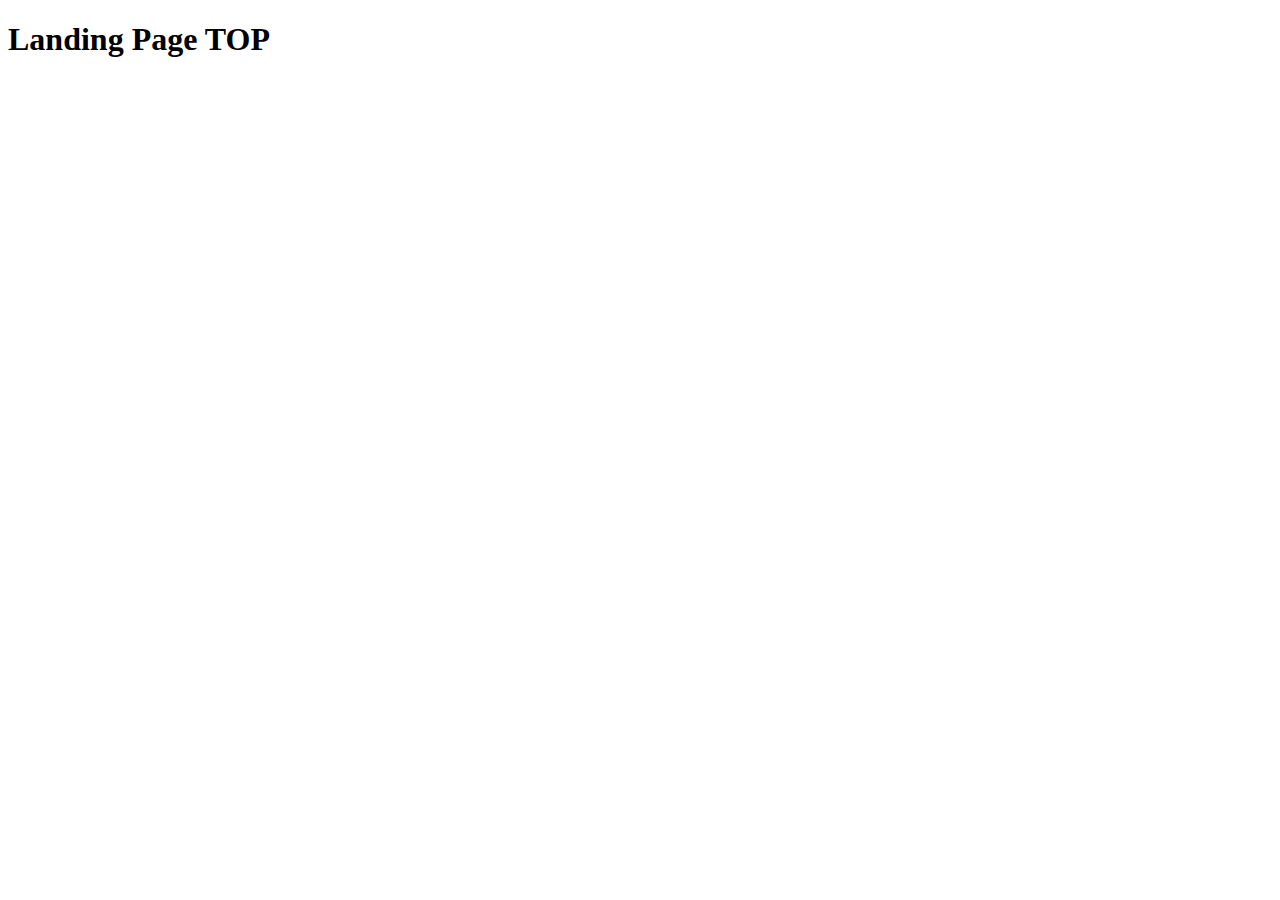
==== index.html @ 0052489e "Create html and css to the project" ====
<!DOCTYPE html>
<html lang="en">
<head>
  <meta charset="UTF-8">
  <meta name="viewport" content="width=device-width, initial-scale=1.0">
  <title>Landing Page TOP</title>
  <link rel="stylesheet" href="styles.css">
</head>
<body>
  <h1>Landing Page TOP</h1>
</body>
</html>
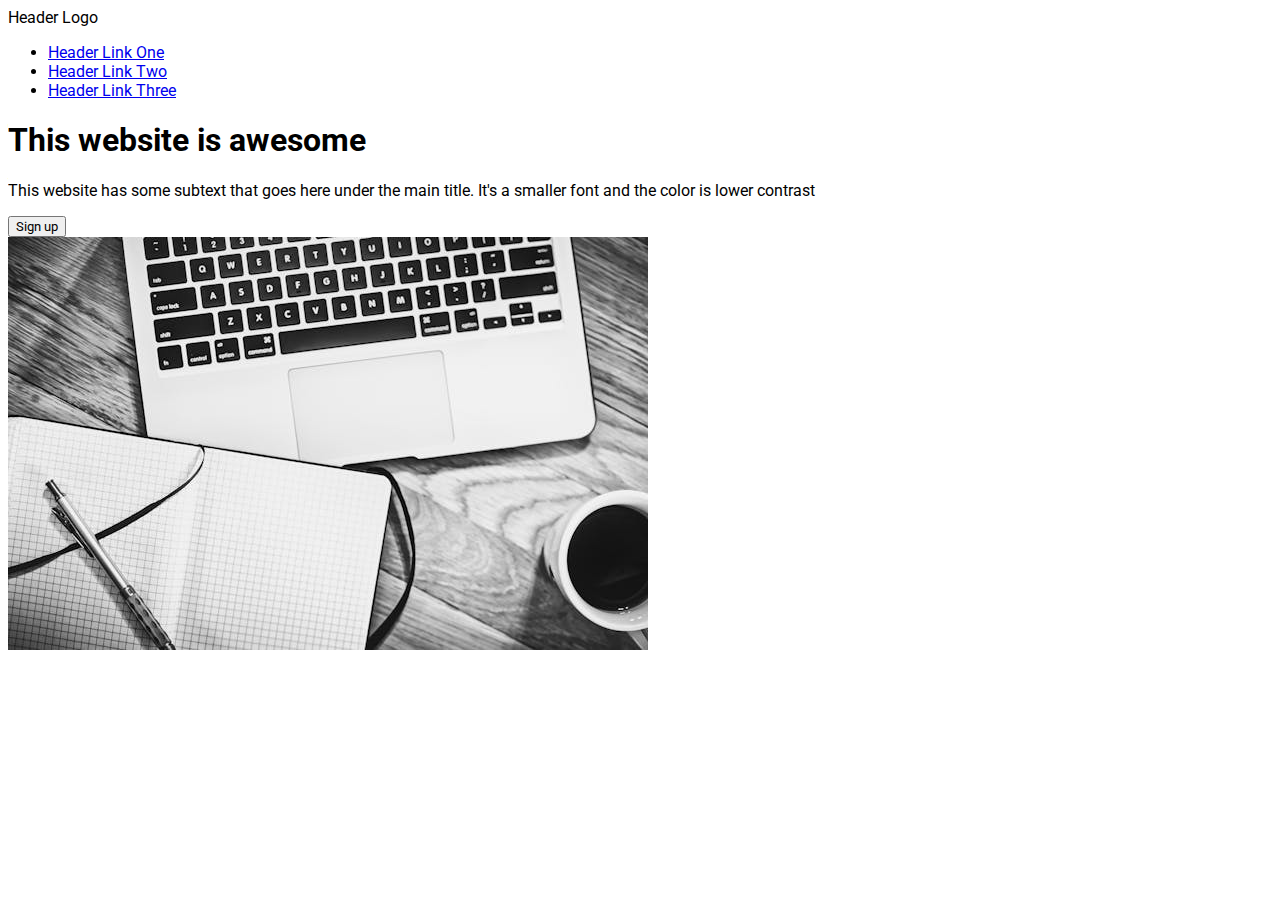
==== commit 58885706: "added navbar containing, logo and links, and in the header with h1, p, button and an image. Also, ad" ====
--- a/index.html
+++ b/index.html
@@ -1,12 +1,42 @@
 <!DOCTYPE html>
 <html lang="en">
 <head>
+  <link rel="preconnect" href="https://fonts.googleapis.com">
+  <link rel="preconnect" href="https://fonts.gstatic.com" crossorigin>
+  <link href="https://fonts.googleapis.com/css2?family=Roboto:ital,wght@0,100;0,300;0,400;0,500;0,700;0,900;1,100;1,300;1,400;1,500;1,700;1,900&family=Source+Code+Pro:ital,wght@0,200..900;1,200..900&display=swap" rel="stylesheet">
   <meta charset="UTF-8">
   <meta name="viewport" content="width=device-width, initial-scale=1.0">
   <title>Landing Page TOP</title>
   <link rel="stylesheet" href="styles.css">
 </head>
 <body>
-  <h1>Landing Page TOP</h1>
+  <nav class="navbar">
+    <div class="container">
+      <div class="logo">Header Logo</div>
+      <ul class="nav">
+        <li>
+          <a href="#">Header Link One</a>
+        </li>
+        <li>
+          <a href="#">Header Link Two</a>
+        </li>
+        <li>
+          <a href="#">Header Link Three</a>
+        </li>
+      </ul>
+    </div>
+  </nav>
+
+  <header class="header">
+    <div class="container">
+      <div>
+        <h1>This website is awesome</h1>
+        <p>This website has some subtext that goes here under the main title. It's a smaller font and the color is lower contrast</p>
+        <button>Sign up</button>
+      </div>
+
+      <img src="./img/pexels-pixabay-265152 small.jpg" alt="study-session">
+    </div>
+  </header>
 </body>
 </html>--- a/styles.css
+++ b/styles.css
@@ -0,0 +1,3 @@
+* {
+  font-family: 'Roboto', sans-serif;
+}
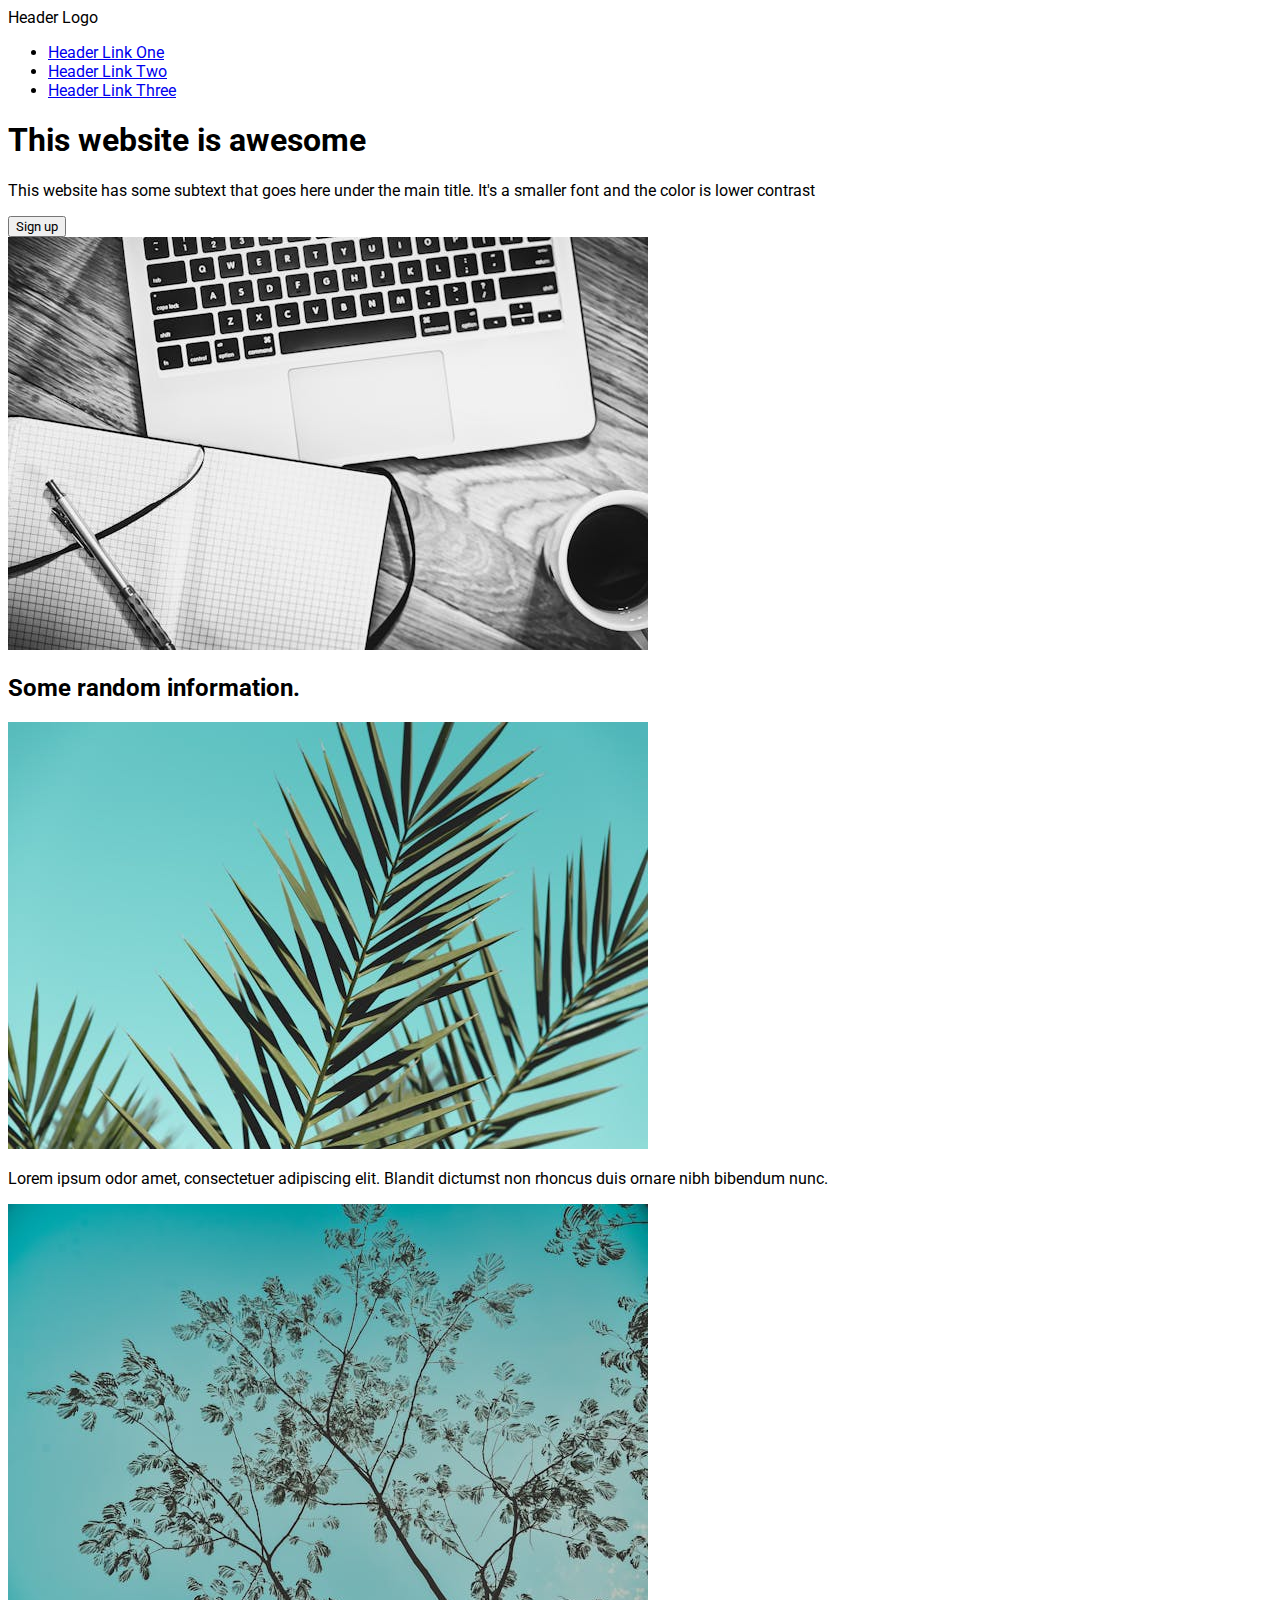
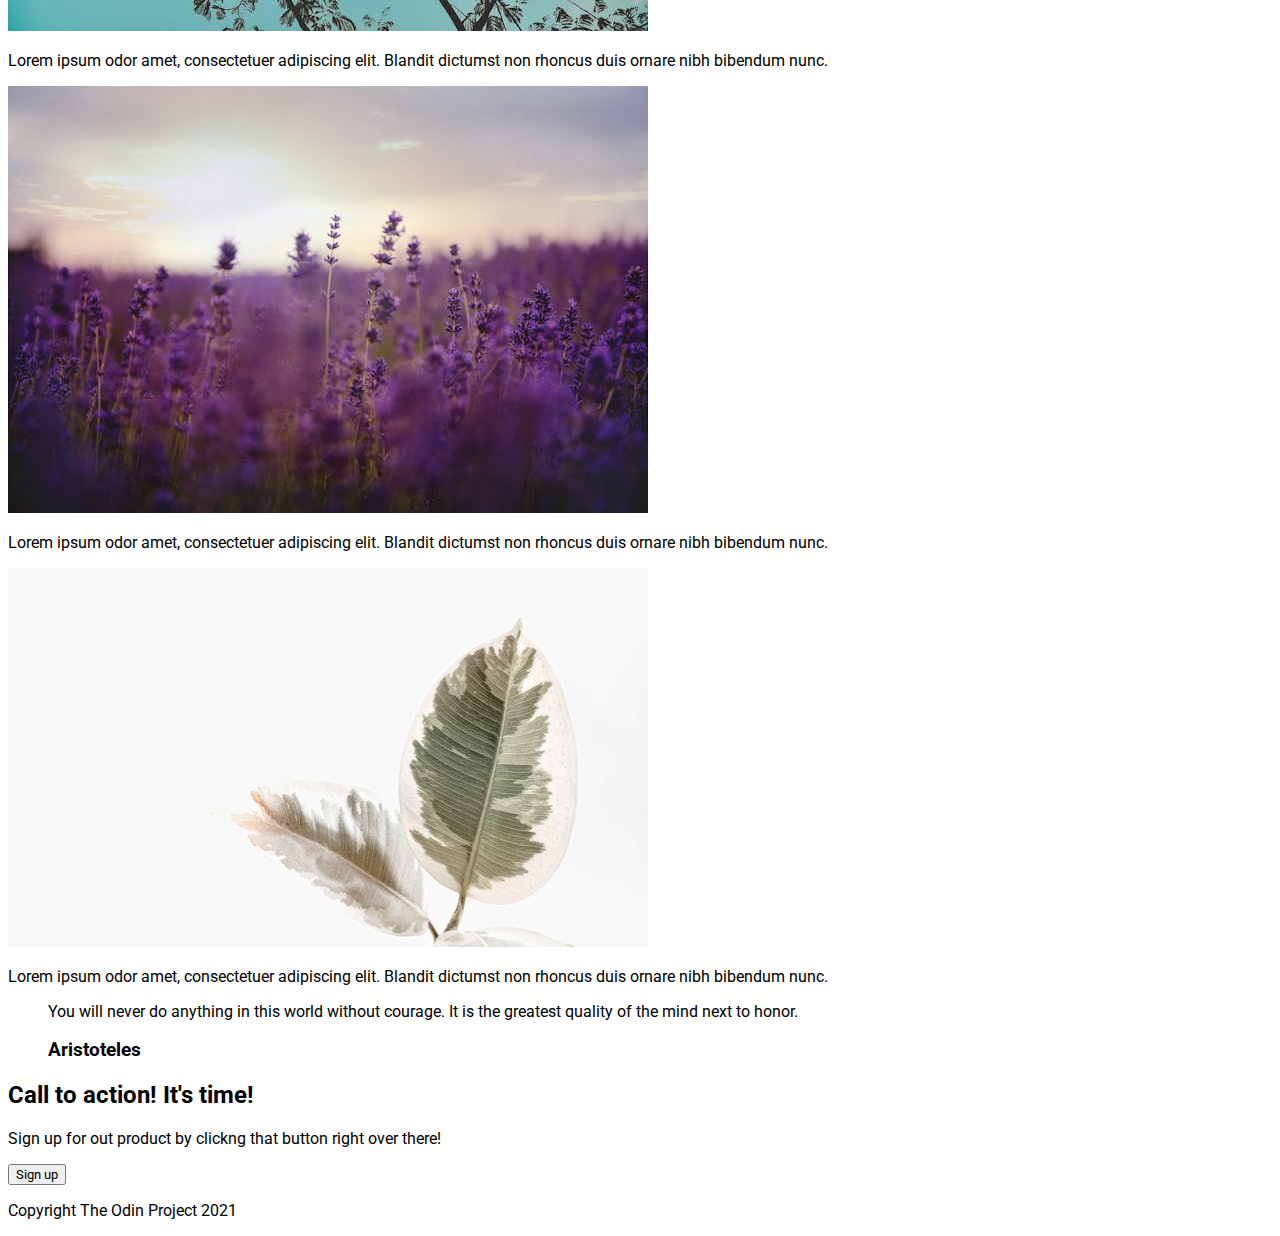
==== commit a4daf5a2: "add h2 with 4 images and their respective texts. Add quote from a famous person. Added call to actio" ====
--- a/index.html
+++ b/index.html
@@ -38,5 +38,46 @@
       <img src="./img/pexels-pixabay-265152 small.jpg" alt="study-session">
     </div>
   </header>
+
+  <section>
+    <div class="container">
+      <h2>Some random information.</h2>
+
+      <img src="./img/pexels-ifreestock-572487.jpg" alt="green-plant">
+      <p>Lorem ipsum odor amet, consectetuer adipiscing elit. Blandit dictumst non rhoncus duis ornare nibh bibendum nunc.</p>
+
+      <img src="./img/pexels-justinianoadriano-1864189.jpg" alt="green-flower">
+      <p>Lorem ipsum odor amet, consectetuer adipiscing elit. Blandit dictumst non rhoncus duis ornare nibh bibendum nunc.</p>
+
+      <img src="./img/pexels-kelly-rabie-787427-1878095.jpg" alt="purple-flowers">
+      <p>Lorem ipsum odor amet, consectetuer adipiscing elit. Blandit dictumst non rhoncus duis ornare nibh bibendum nunc.</p>
+      
+      <img src="./img/pexels-scottwebb-1084510.jpg" alt="dry-green-plant">
+      <p>Lorem ipsum odor amet, consectetuer adipiscing elit. Blandit dictumst non rhoncus duis ornare nibh bibendum nunc.</p>
+    </div>
+  </section>
+
+  <section>
+    <div class="container">
+      <blockquote>
+        <p>You will never do anything in this world without courage. It is the greatest quality of the mind next to honor.</p>
+        <h3>Aristoteles</h3>
+      </blockquote>
+    </div>
+  </section>
+
+  <section>
+    <div class="container">
+      <h2>Call to action! It's time!</h2>
+      <p>Sign up for out product by clickng that button right over there!</p>
+      <button>Sign up</button>
+    </div>
+  </section>
+
+  <footer>
+    <div class="container">
+      <p>Copyright The Odin Project 2021</p>
+    </div>
+  </footer>
 </body>
 </html>